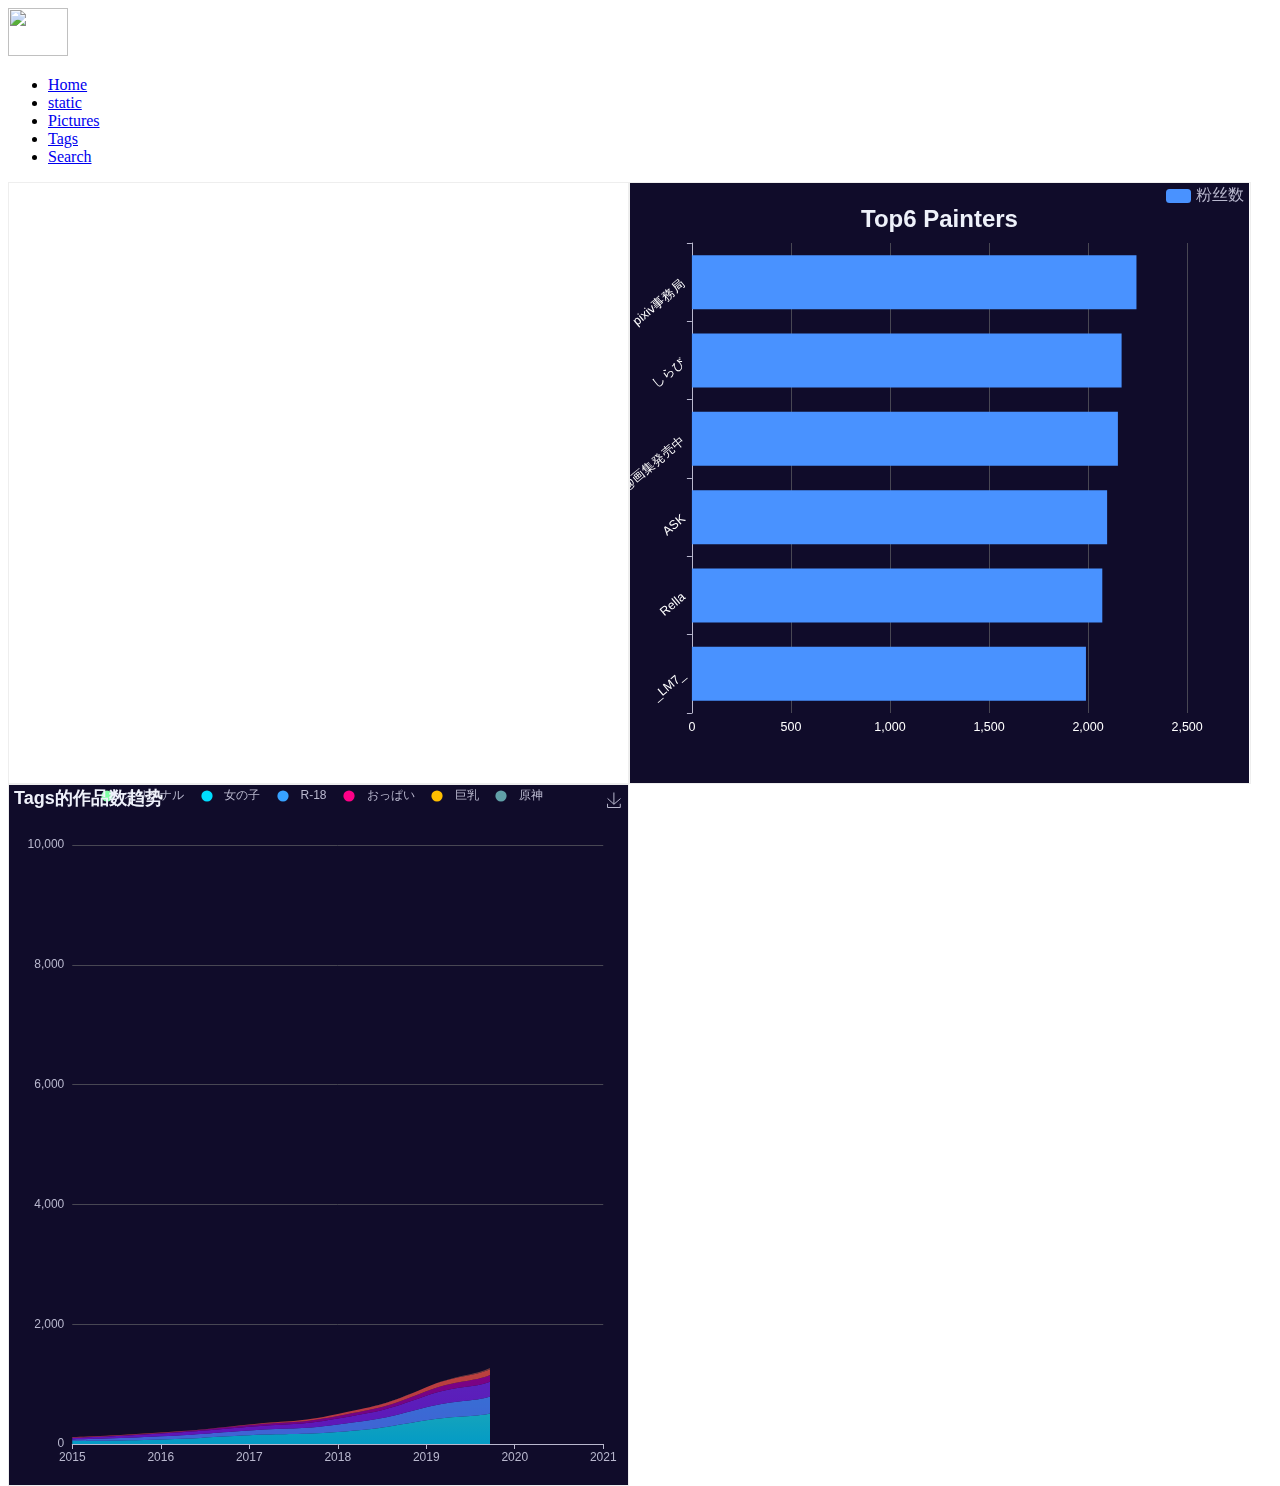
==== templates/index.html @ fb29a66b "fourth upgrade" ====
<!DOCTYPE html>
<html>
    <head>
        <meta charset='utf-8' />
        <title>ECharts</title>
        <script src="/static/echarts.js"></script>
        <script src="/static/jquery.js"></script>
        <link href="static/example.css" rel="stylesheet">
        <link href="headers.css" rel="stylesheet">
        <link rel="stylesheet" href="static/sidebars.css">
        <!-- drag -->
        <script src="static/drag.js"></script>
    </head>
    <header class="p-3 bg-dark text-white">
    <div class="container">
      <div class="d-flex flex-wrap align-items-center justify-content-center justify-content-lg-start">
        <a href="/" class="d-flex align-items-center mb-2 mb-lg-0 text-white text-decoration-none">
          <img src="https://gimg2.baidu.com/image_search/src=http%3A%2F%2Ftva3.sinaimg.cn%2Flarge%2F006yt1Omly1g9lr654eufj314a18ghdt.jpg&refer=http%3A%2F%2Ftva3.sinaimg.cn&app=2002&size=f9999,10000&q=a80&n=0&g=0n&fmt=jpeg?sec=1640417813&t=46452ea5d6c1fb234cb50db394caf3cc" class="bi me-2" width="60" height="48" role="img"></img>
        </a>

        <ul class="nav col-12 col-lg-auto me-lg-auto mb-2 justify-content-center mb-md-0">
          <li><a href="home" class="nav-link px-2 text-white">Home</a></li>
          <li><a href="static" class="nav-link px-2 text-white">static</a></li>
          <li><a href="picture" class="nav-link px-2 text-white">Pictures</a></li>
          <li><a href="#" class="nav-link px-2 text-white">Tags</a></li>
          <li><a href="search" class="nav-link px-2 text-white">Search</a></li>

        </ul>
      </div>
    </div>
  </header>
<body>
    
    <div id="main1" style="width: 49%;height: 600px;float:left;border: 1px solid #eee;"></div>
    <div id="main3" style="width: 49%;height: 600px;float:left;border: 1px solid #eee;"></div>
    <div id="main2" style="width: 49%;height: 700px;float:left;border: 1px solid #eee;"></div>
    <script type="text/javascript">
        var mychart =echarts.init(document.getElementById('main1'),'dark');
        var mychart1 =echarts.init(document.getElementById('main2'),'dark');
        var mychart2 =echarts.init(document.getElementById('main3'),'dark');
        $.getJSON('/data').done(function(data){
        mychart.setOption({
        color: [ '#00DDFF'],
        title:{
        text: 'Top6 Tags',
        x:'center',
        top:'20',
        textStyle: {
        "fontSize": 24
        },
        },
        tooltip:{},
        legend:{
            data:["作品数"],
            textStyle: {
            "fontSize": 16
        },
        x:'right',
        },
       yAxis:{
            type : 'category',
            data:data.categories,
            
            axisLabel: {
                show: true,
                textStyle: {
                    color: '#FFFFFF',
                },
                fontSize: 12.5,
                interval:0,  
                rotate:40  
 
            },
            
        },

        xAxis:{ axisLabel: {
                show: true,
                textStyle: {
                    color: '#FFFFFF',
                },
                fontSize: 12.5,
            },},
        series:[
            {
                name:'作品数',
                type:'bar',
                data:data.data,
                
            }
        ]
        });

        
        });

    
    mychart1.setOption({
    color: ['#80FFA5', '#00DDFF', '#37A2FF', '#FF0087', '#FFBF00','#61a0a8'],
    title: {
        text: 'Tags的作品数趋势'
    },
    tooltip: {
        trigger: 'axis',
        axisPointer: {
        type: 'cross',
        label: {
            backgroundColor: '#6a7985'
        }
        }
    },
    legend: {
        data: ['オリジナル', '女の子', 'R-18', 'おっぱい', '巨乳','原神']
    },
    toolbox: {
        feature: {
        saveAsImage: {}
        }
    },
    grid: {
        left: '3%',
        right: '4%',
        bottom: '3%',
        containLabel: true
    },
    xAxis: [
        {
        type: 'category',
        boundaryGap: false,
        data: ['2015', '2016', '2017', '2018', '2019', '2020', '2021']
        }
    ],
    yAxis: [
        {
        type: 'value'
        }
    ],
    series: [
        {
        name: 'オリジナル',
        type: 'line',
        stack: 'Total',
        smooth: true,
        lineStyle: {
            width: 0
        },
        showSymbol: false,
        areaStyle: {
            opacity: 0.8,
            color: new echarts.graphic.LinearGradient(0, 0, 0, 1, [
            {
                offset: 0,
                color: 'rgba(128, 255, 165)'
            },
            {
                offset: 1,
                color: 'rgba(1, 191, 236)'
            }
            ])
        },
        emphasis: {
            focus: 'series'
        },
        data: [51,74,147,199,395,667,3125]
        },
        {
        name: '女の子',
        type: 'line',
        stack: 'Total',
        smooth: true,
        lineStyle: {
            width: 0
        },
        showSymbol: false,
        areaStyle: {
            opacity: 0.8,
            color: new echarts.graphic.LinearGradient(0, 0, 0, 1, [
            {
                offset: 0,
                color: 'rgba(0, 221, 255)'
            },
            {
                offset: 1,
                color: 'rgba(77, 119, 255)'
            }
            ])
        },
        emphasis: {
            focus: 'series'
        },
        data: [24,54,80,126,219,438,2063]
        },
        {
        name: 'R-18',
        type: 'line',
        stack: 'Total',
        smooth: true,
        lineStyle: {
            width: 0
        },
        showSymbol: false,
        areaStyle: {
            opacity: 0.8,
            color: new echarts.graphic.LinearGradient(0, 0, 0, 1, [
            {
                offset: 0,
                color: 'rgba(55, 162, 255)'
            },
            {
                offset: 1,
                color: 'rgba(116, 21, 219)'
            }
            ])
        },
        emphasis: {
            focus: 'series'
        },
        data: [23,46,61,101,192,372,2054,]
        },
        {
        name: 'おっぱい',
        type: 'line',
        stack: 'Total',
        smooth: true,
        lineStyle: {
            width: 0
        },
        showSymbol: false,
        areaStyle: {
            opacity: 0.8,
            color: new echarts.graphic.LinearGradient(0, 0, 0, 1, [
            {
                offset: 0,
                color: 'rgba(255, 0, 135)'
            },
            {
                offset: 1,
                color: 'rgba(135, 0, 157)'
            }
            ])
        },
        emphasis: {
            focus: 'series'
        },
        data: [7,9,28,42,74,164,943]
        },
        {
        name: '巨乳',
        type: 'line',
        stack: 'Total',
        smooth: true,
        lineStyle: {
            width: 0
        },
        showSymbol: false,
        label: {
            show: true,
            position: 'top'
        },
        areaStyle: {
            opacity: 0.8,
            color: new echarts.graphic.LinearGradient(0, 0, 0, 1, [
            {
                offset: 0,
                color: 'rgba(255, 191, 0)'
            },
            {
                offset: 1,
                color: 'rgba(224, 62, 76)'
            }
            ])
        },
        emphasis: {
            focus: 'series'
        },
        data: [9,7,10,33,66,119,840]
        },
        {
        name: '原神',
        type: 'line',
        stack: 'Total',
        smooth: true,
        lineStyle: {
            width: 0
        },
        showSymbol: false,
        label: {
            show: true,
            position: 'top'
        },
        areaStyle: {
            opacity: 0.8,
            color: new echarts.graphic.LinearGradient(0, 0, 0, 1, [
            {
                offset: 0,
                color: 'rgba(255, 131, 0)'
            },
            {
                offset: 1,
                color: 'rgba(124, 62, 76)'
            }
            ])
        },
        emphasis: {
            focus: 'series'
        },
        data: [0,0,0,0,0,46,653]
        }
        ]
            });
            
        mychart2.setOption({

        title:{
        text: 'Top6 Painters',
        x:'center',
        top:'20',
        textStyle: {
        "fontSize": 24
        },
        },
        tooltip:{},
        legend:{
            data:["粉丝数"],
            textStyle: {
            "fontSize": 16
        },
        x:'right',
        },
       yAxis:{
            data:["_LM7_", "Rella","ASK","Anmi@画集発売中","しらび", "pixiv事務局"],
            
            axisLabel: {
                show: true,
                textStyle: {
                    color: '#FFFFFF',
                },
                fontSize: 12.5,
                interval:0,  
                rotate:40 
            },
            
        },
        xAxis:{ axisLabel: {
                show: true,
                textStyle: {
                    color: '#FFFFFF',
                },
                fontSize: 12.5,
            },},
        series:[
            {
                name:'粉丝数',
                type:'bar',
                data:[2122, 2210, 2236, 2294, 2314, 2394]
                
            }
        ]
         })
    </script>

</body>

</html>
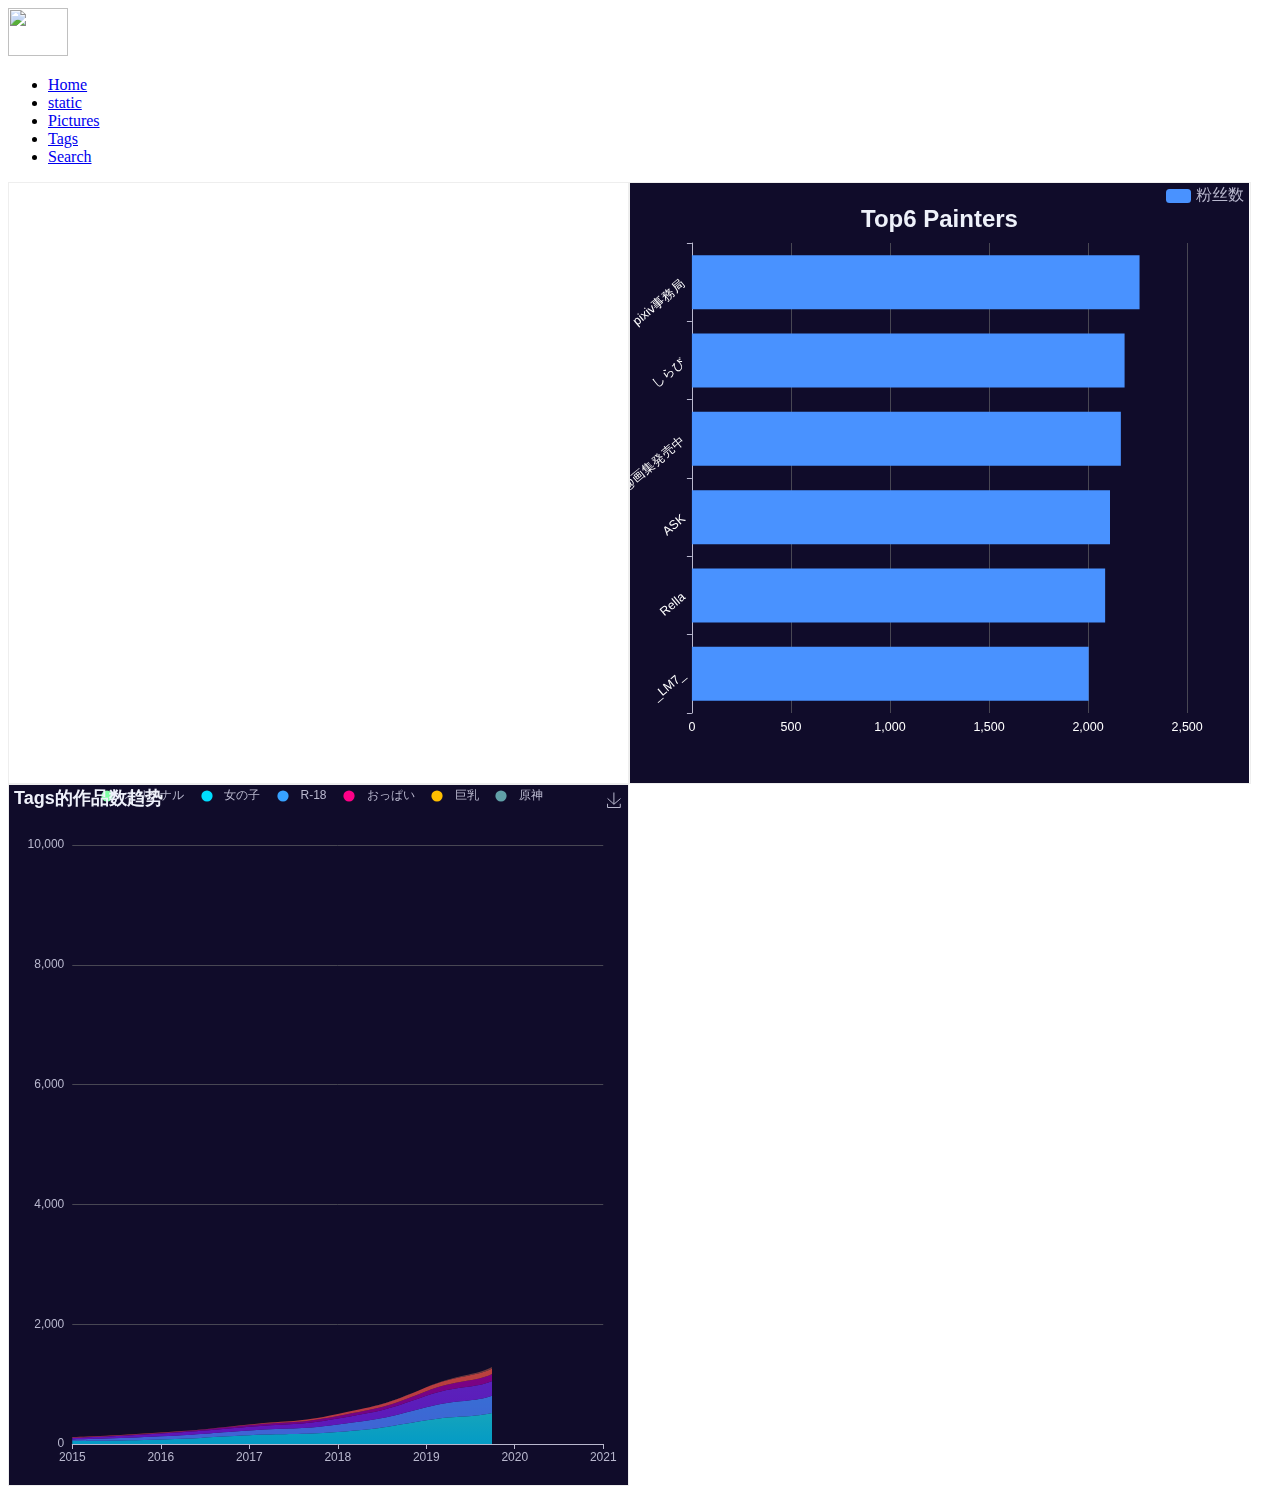
==== commit b46486a4: "little change" ====
--- a/templates/index.html
+++ b/templates/index.html
@@ -22,7 +22,7 @@
           <li><a href="home" class="nav-link px-2 text-white">Home</a></li>
           <li><a href="static" class="nav-link px-2 text-white">static</a></li>
           <li><a href="picture" class="nav-link px-2 text-white">Pictures</a></li>
-          <li><a href="#" class="nav-link px-2 text-white">Tags</a></li>
+          <li><a href="tags" class="nav-link px-2 text-white">Tags</a></li>
           <li><a href="search" class="nav-link px-2 text-white">Search</a></li>
 
         </ul>
